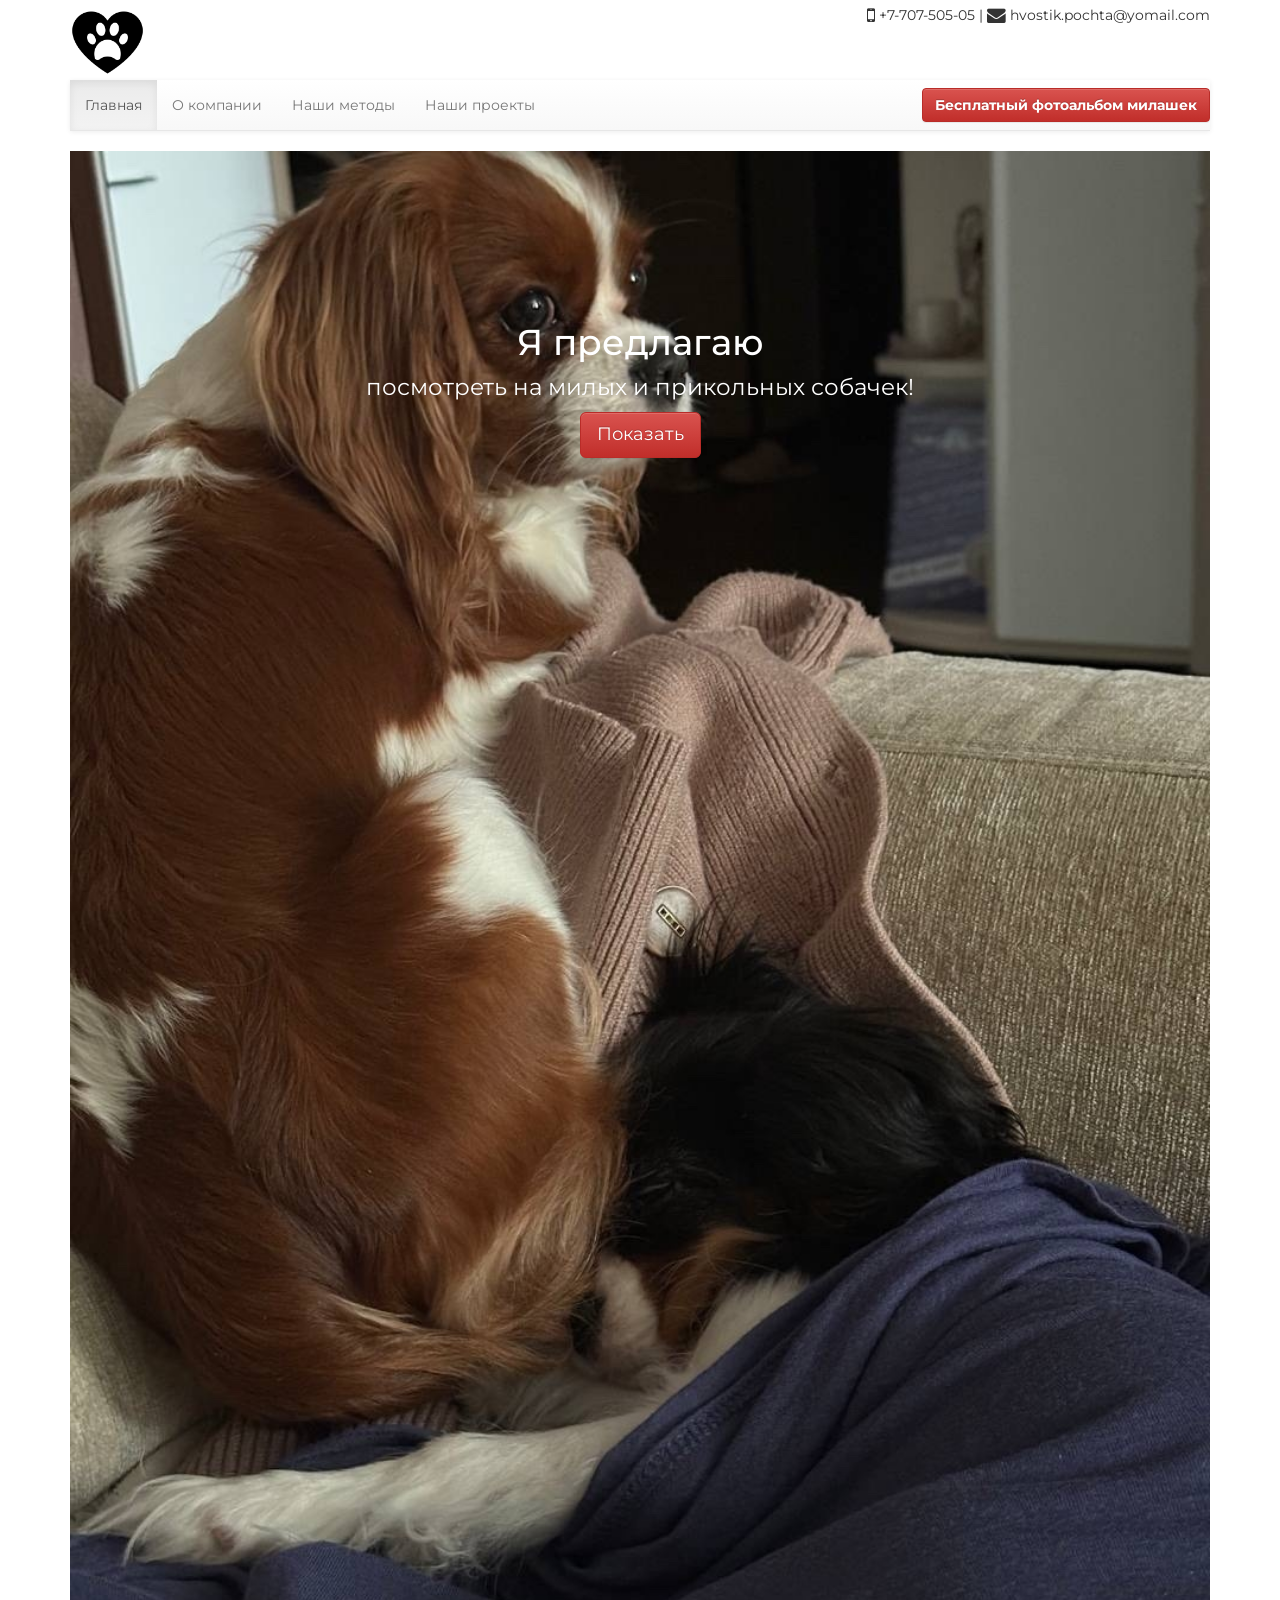
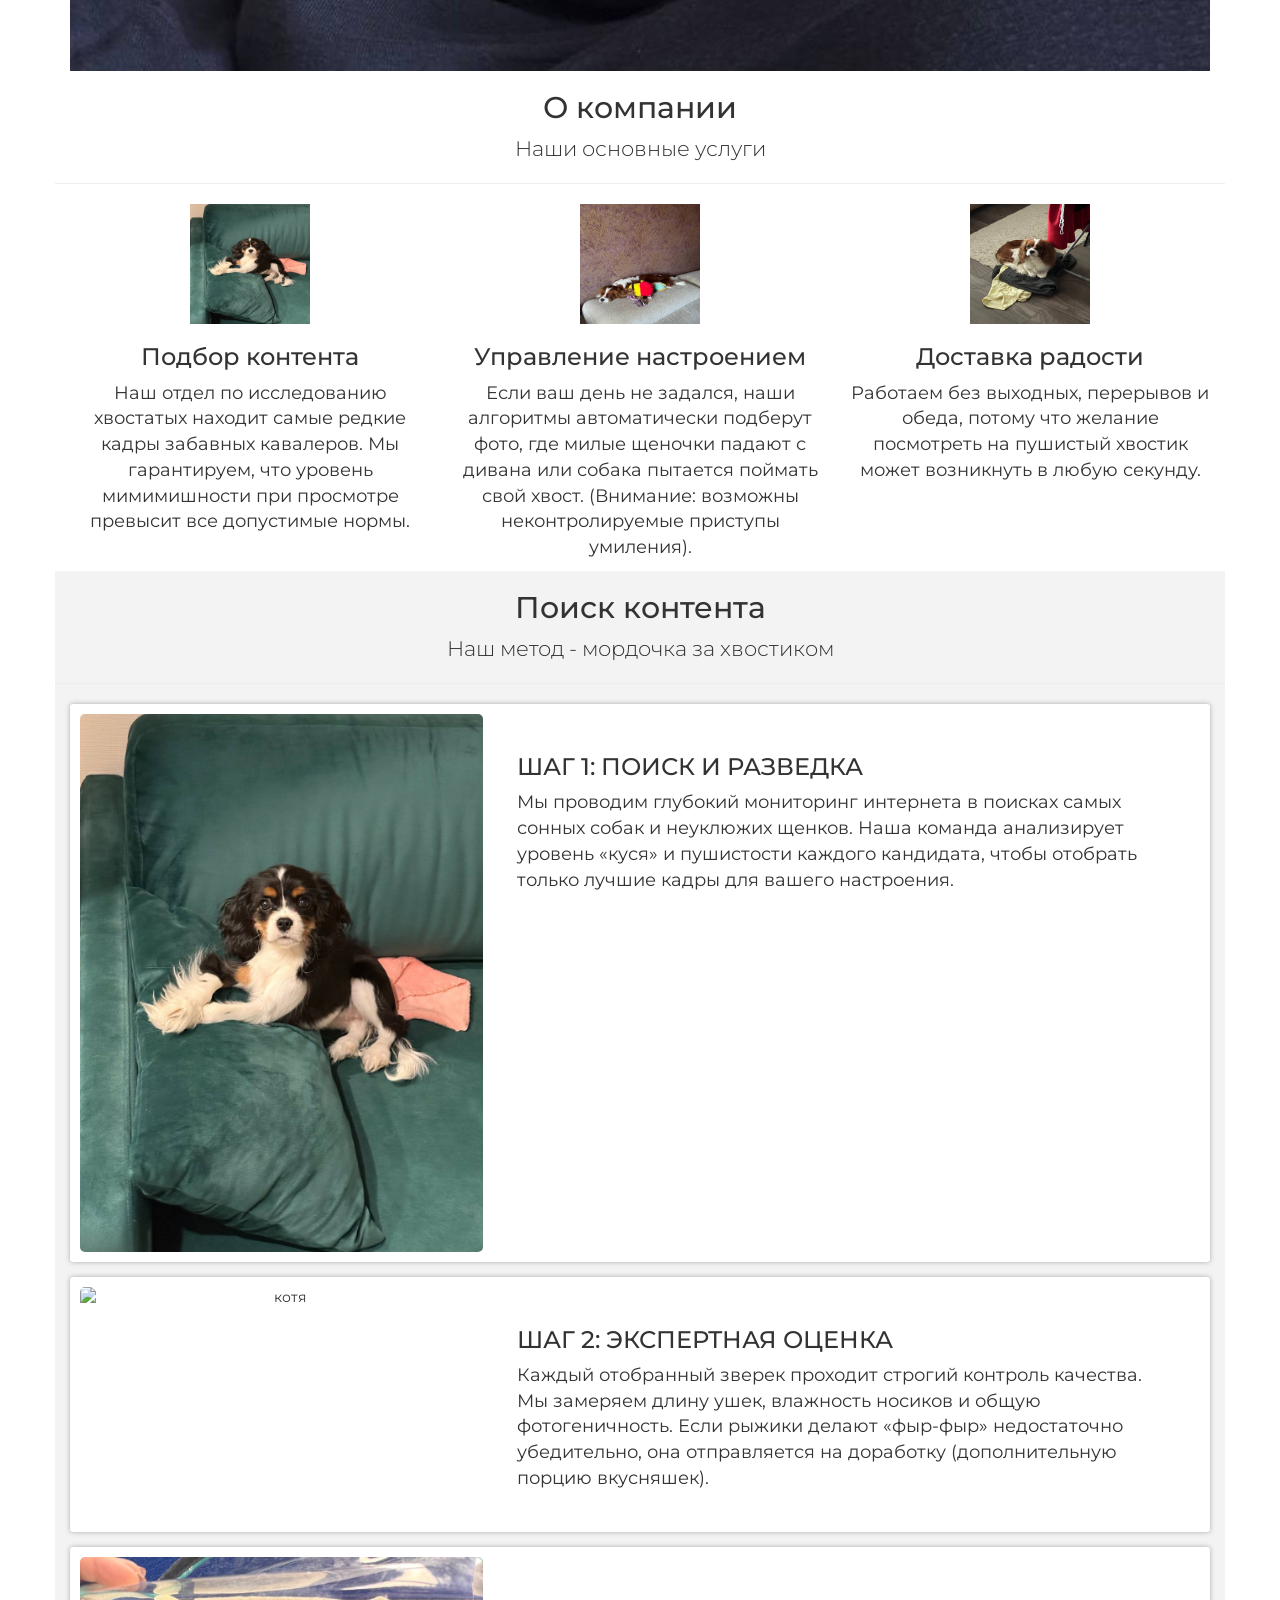
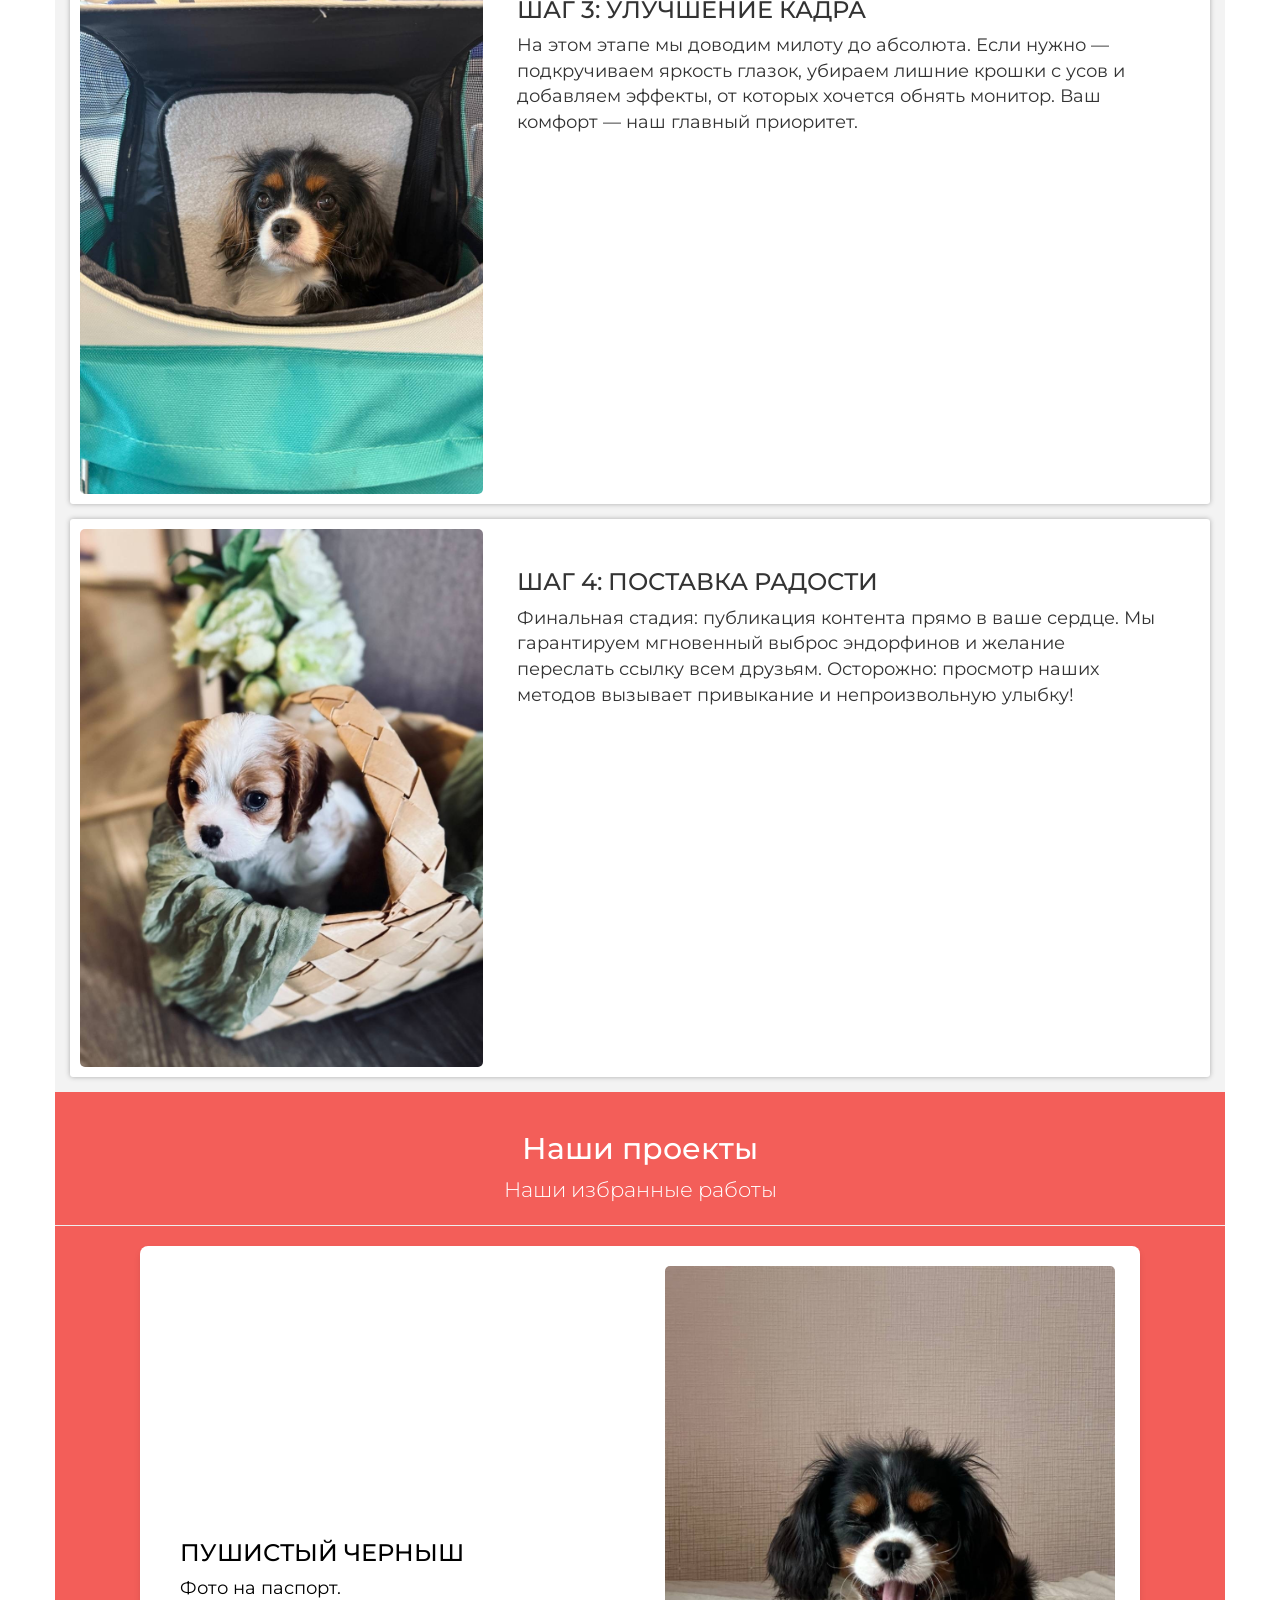
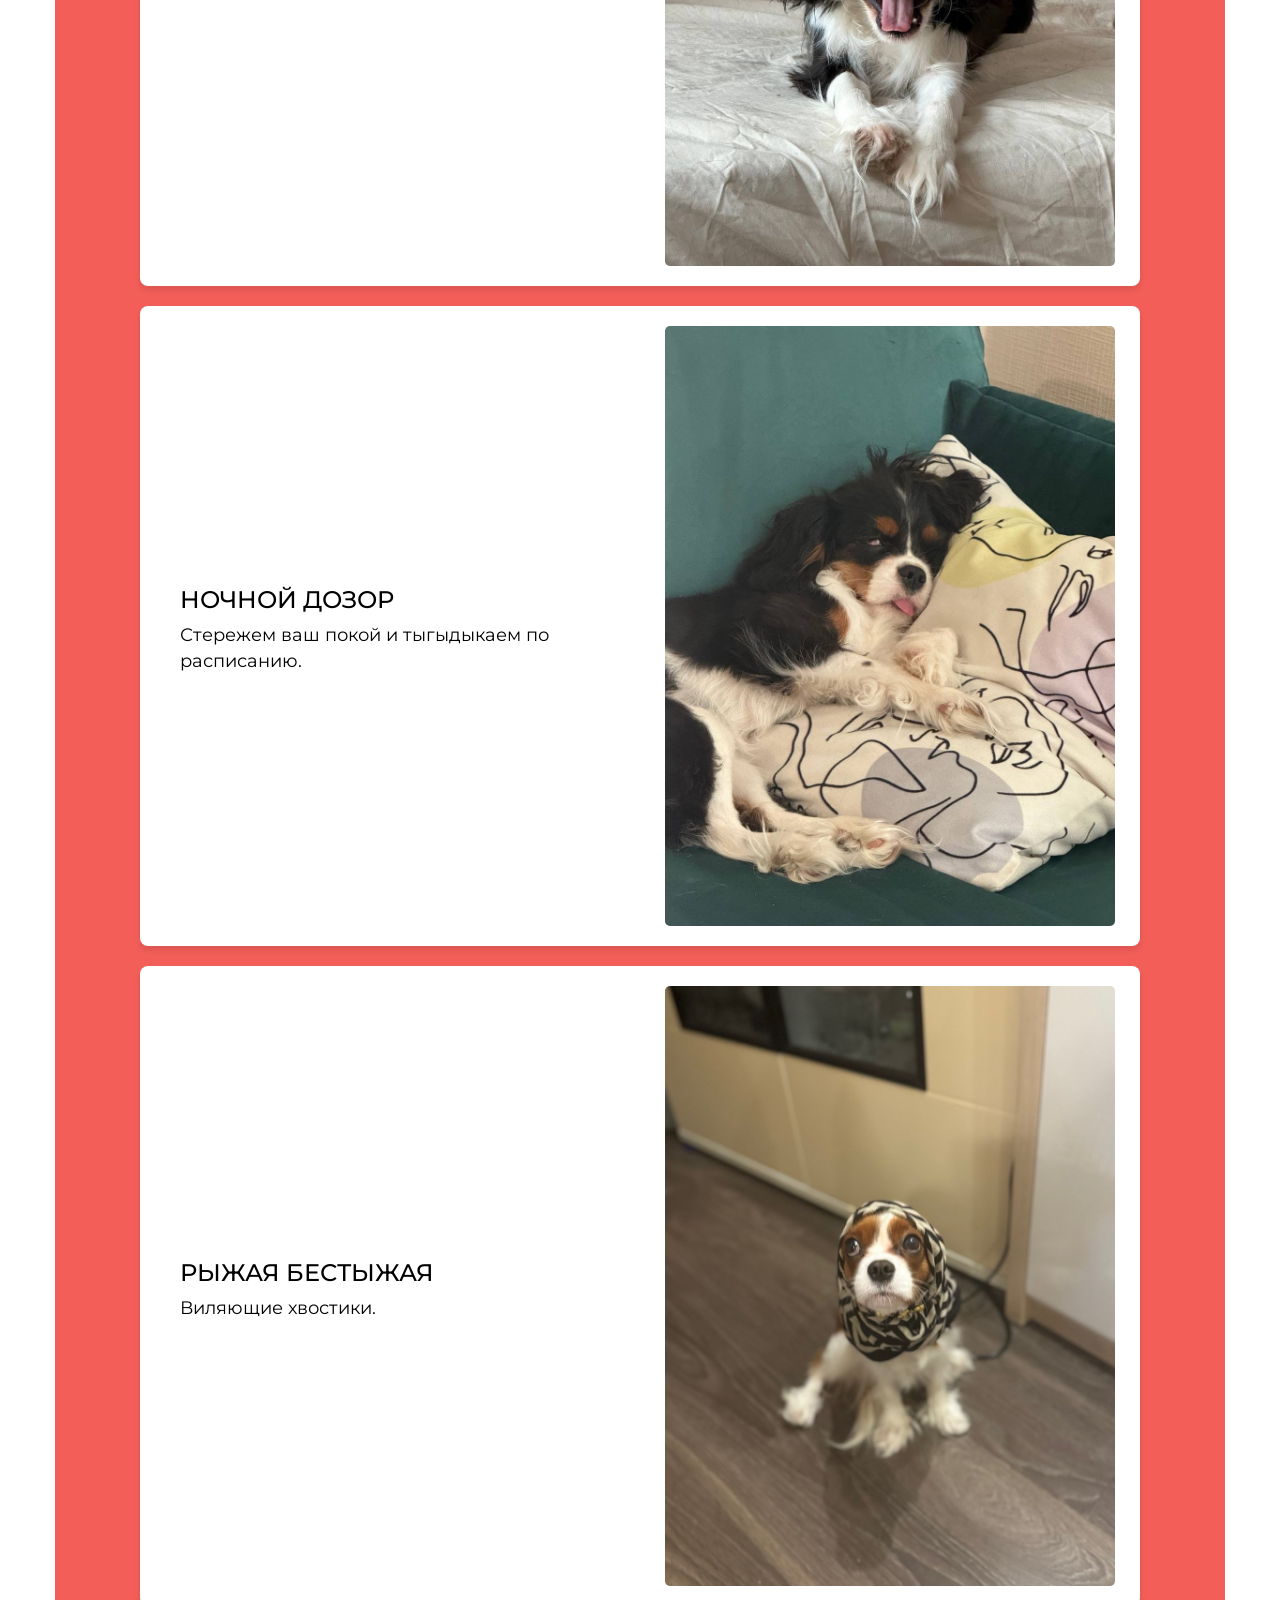
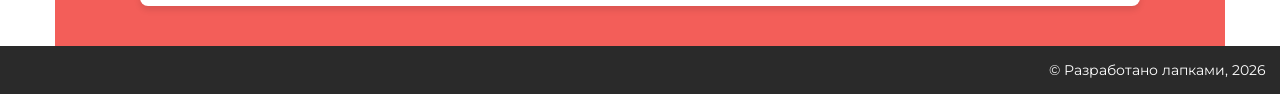
==== lab7/index.html @ e83784ba "Update index.html" ====
<!DOCTYPE html>
<html lang="ru">
<head>
  <!-- Кодировка документа -->
  <meta charset="utf-8">
  <!-- Заголовок страницы -->
  <title>Наши любимчики - кавалеры</title>
  <!-- Подключения таблицы стилей Bootstrap 3 -->
  <link rel="stylesheet" type="text/css" href="css/bootstrap.min.css">
  <!-- Подключение темы со стилями Bootstrap 3 -->
  <link rel="stylesheet" type="text/css" href="css/bootstrap-theme.min.css">
  <!-- Подключение таблицы стилей иконок Awesome -->
  <link rel="stylesheet" type="text/css" href="css/font-awesome.min.css">
  <!-- Подключение таблицы стилей, в которой будем прописывать свои стили -->
   <link href="https://fonts.googleapis.com/css2?family=Montserrat:wght@400;700&display=swap" rel="stylesheet">
  <link rel="stylesheet" type="text/css" href="css/style.css">
  <!-- Подключение библиотеки jQuery для работы скриптов Bootstrap 3 -->
  <script src="js/jquery-1.11.1.min.js"></script>
  <!-- Подключение скриптов Bootstrap 3 -->
  <script src="js/bootstrap.min.js"></script>
</head>
<body>

<!-- Основное содержимое страницы -->

 <!-- Основной контейнер -->
<div class="container">
    <!-- "Шапка" сайта -->
    <header style="padding-top:5px;">
        <div id="logo" style="float:left">
            <img src="images/free-icon-pets-7699693.png" width="75" height="75" alt="Логотип сайта">
        </div>
        <div id="contacts" style="float:right">
            <!--Элемент i служит для вывода иконки Awesome с именем fa-mobile -->
            <i class="fa fa-mobile fa-lg"></i> +7-707-505-05 |
            <i class="fa fa-envelope fa-lg"></i> hvostik.pochta@yomail.com
            <!--CSS свойство margin-left задает отступ 10px слева от предыдущего элемента-->
            <!--CSS свойство color задает цвет элементу i-->
            <!-- <i class="fa fa-facebook-square fa-2x" style="margin-left:10px; color: blue;"></i> -->
        </div>
        <div class="clearfix"></div>
    </header>
    <!-- Навигационное меню -->
    <nav class="navbar navbar-default navbar-static-top">
        <div class="navbar-header">
            <button type="button" class="navbar-toggle collapsed" data-toggle="collapse" data-target="#bs-menu">
                <span class="sr-only">Toggle navigation</span>
                <span class="icon-bar"></span>
                <span class="icon-bar"></span>
                <span class="icon-bar"></span>
            </button>
        </div>
        <div class="collapse navbar-collapse" id="bs-menu">
            <ul class="nav navbar-nav">
                <!-- Активный пункт меню "Главная" -->
                <li class="active"><a href="#">Главная</a></li>
                <!-- Пункт меню "О компании" -->
                <li><a href="#main">О компании</a></li>
                <!-- Пункт меню "Наш метод" -->
                <li><a href="#method">Наши методы</a></li>
                <!-- Пункт меню "Наши проекты" -->
                <li><a href="#work">Наши проекты</a></li>
            </ul>
            <!-- Список, выровненный по правому краю -->
            <ul class="nav navbar-nav navbar-right">
                <!-- Пункт меню "Бесплатная консультация" -->
                <li><a  href="#" style="padding-top:8px; padding-bottom:8px;">
                    <span class="btn btn-danger"><strong>Бесплатный фотоальбом милашек</strong></span></a>
                </li>
            </ul>
        </div>
    </nav>
    <!-- Нижняя часть "шапки" сайта -->
    <div id="header-bottom" style="position:relative;">
        <img src="images/-d-07G5R3zx_JpUdaKZhkP3X6OKw2-sZGeyTzMDNPlHA2qr7PgppaogQWJ6eavjYGU6RfBZCs9wCs8GWPXevIzFo.jpg" style="width:100%;" alt="Баннер">
            <!--Положение элемента зададим свойством top от верхнего края со значением 10% от высоты элемента header-bottom.-->
        <div id="bannertext" style="position:absolute; top:10%; width:100%; text-align:center; color:white;" >
        <!-- Здесь будет текст с кнопкой ...-->
            <div class="hidden-xs">
                <h1>Я предлагаю<br>
                    <small style="color: white;">посмотреть на милых и прикольных собачек!</small>
                </h1>
             </div>
             <div class="hidden-sm hidden-md hidden-lg">
                <p class="lead">Мы предлагаем маркетинг в социальных сетях для бизнеса</p>
            </div>
             <!-- Кнопка "Бесплатная консультация" -->
            <a class="btn btn-danger btn-lg">Показать</a>
        </div>
    </div>
    <!-- Блок об услугах компании -->

    <div id="main">
        <!-- Задаем новый ряд, с выравниванием текста внутри него по центру с помощью CSS свойства text-align -->
        <div class="row" style="text-align:center;">
            <!-- Создаём заголовок h2 с текстом "О компании" -->
            <h2>О компании</h2>
            <!-- Создаем более крупный размер шрифта по сравнению с остальным текстом с помощью класса Bootstrap 3 "lead" -->
            <p class="lead">Наши основные услуги</p>
            <!-- Создаем горизонтальную линию -->
            <hr>
            <!-- Создаем блок, состоящий из 4 колонок Bootstrap 3 -->
            <div class="col-md-4">
                <!-- Отображаем изображение img-1.png -->
                <img src="images/9L8RnVcdxdW7nVenuMqzXA5rNDxojh1IcEWxvuz6eZaZq9_SRKe8z2KE60qTZ-s0ts93t2rMLNHKEuy5ZfLYg5uN.jpg" width="120" height="120" alt="носик">
                <!-- Создаём заголовок внутри колонки -->
                <h3>Подбор контента</h3>
                <!-- Абзац с текстом -->
                <p>Наш отдел по исследованию хвостатых находит самые редкие кадры забавных кавалеров.
                  Мы гарантируем, что уровень мимимишности при просмотре превысит все допустимые нормы.</p>
            </div>
            <div class="col-md-4">
                <img src="images/Egt8Y0XrN0nG9jhuxuhhMpqbQ6O65CnlzZrsG9GB2RC3YHEmy5sMUTBoEVhtk-klaLg2dC7En0WLjHVj9PHDG_4N.jpg" width="120" height="120" alt="собачка">
                <h3>Управление настроением</h3>
                <p>Если ваш день не задался, наши алгоритмы автоматически подберут фото,
                  где милые щеночки падают с дивана или собака пытается поймать свой хвост.
                  (Внимание: возможны неконтролируемые приступы умиления).</p>
            </div>
            <div class="col-md-4">
                <img src="images/Z5oIw9qvH-KtlBH_Sfqhi-kqk7VPvIYsLTDBs3c3voLY-TbViRSTt-0GLynyJLgqrn4dfmXmX3joGYGx0bFygQfp.jpg" width="120" height="120" alt="лисичка">
                <h3>Доставка радости</h3>
                <p> Работаем без выходных, перерывов и обеда, потому что желание посмотреть на пушистый хвостик
                   может возникнуть в любую секунду.</p>
            </div>
        </div>
    </div>

    <div id="method">
        <!-- Создание ряда, с выравниванием текста внутри блока по центру и заполнением фона цветом #f3f3f3 -->
        <div class="row" style="text-align:center; background:#f3f3f3;">
            <!-- Создание заголовка h2 -->
            <h2>Поиск контента</h2>
            <!-- Создание текста под заголовком -->
            <p class="lead">Наш метод - мордочка за хвостиком </p>
            <!-- Создание горизонтальной линии -->
            <hr>
            <!-- Создание 1 блока -->
            <ul style="list-style:none; margin:15px; padding:10px; box-shadow:0 0 5px #aaa;
                background: #FFF; border-radius: 3px; display: flow-root;">
                <!-- display: flow-root автоматически очищает внутренние float элементы -->

                <li class="list1_img" style="float:left; width: 36%;">
                    <img src="images/9L8RnVcdxdW7nVenuMqzXA5rNDxojh1IcEWxvuz6eZaZq9_SRKe8z2KE60qTZ-s0ts93t2rMLNHKEuy5ZfLYg5uN.jpg" class="img-responsive" alt="хахаахаах">
                </li>
                <li class="list1_desc" style="float:left; width:61%; margin-left:1em;">
                    <h3>Шаг 1: Поиск и разведка</h3>
                    <p>Мы проводим глубокий мониторинг интернета в поисках самых сонных собак и неуклюжих щенков.
                       Наша команда анализирует уровень «куся» и пушистости каждого кандидата,
                       чтобы отобрать только лучшие кадры для вашего настроения.</p>
                </li>
            </ul>
            <!-- Создание 2 блока -->
            <ul style="list-style:none; margin:15px; padding:10px; box-shadow:0 0 5px #aaa;
    background: #FFF; border-radius: 3px; display: flow-root;">
                <li class="list1_img" style="float:left; width: 36%;">
                    <img src="lab7/images/eUoAnA3XGg8U453dz5MC_Khb9l4IloID470KPk-o6PBjCZArXdNdPuz_uIRgm9MyvfHKsjmQjq_e9EyobBRmpqke.jpg" class="img-responsive" alt="котя">
                </li>
                <li class="list1_desc" style="float:left; width:61%; margin-left:1em;">
                    <h3>Шаг 2: Экспертная оценка</h3>
                    <p>Каждый отобранный зверек проходит строгий контроль качества.
                      Мы замеряем длину ушек, влажность носиков и общую фотогеничность.
                      Если рыжики делают «фыр-фыр» недостаточно убедительно, она отправляется на доработку (дополнительную порцию вкусняшек).</p>
                </li>
            </ul>
            <!-- Создание 3 блока -->
            <ul style="list-style:none; margin:15px; padding:10px; box-shadow:0 0 5px #aaa;
    background: #FFF; border-radius: 3px; display: flow-root;">
                <li class="list1_img" style="float:left; width: 36%;">
                    <img src="images/LkMfW7oZ-dDNdHjDl6GIMez-XQ_PmJC560yITLGH01djNVQRw4l00J3imvUtv9-WdsLs39CeSF8u5bA2Q-VtDyY5.jpg" class="img-responsive" alt="кот за работой">
                </li>
                <li class="list1_desc" style="float:left; width:61%; margin-left:1em;">
                    <h3>Шаг 3: Улучшение кадра</h3>
                    <p>На этом этапе мы доводим милоту до абсолюта.
                    Если нужно — подкручиваем яркость глазок, убираем лишние крошки с усов и добавляем эффекты,
                     от которых хочется обнять монитор. Ваш комфорт — наш главный приоритет.</p>
                </li>
            </ul>
            <!-- Создание 4 блока -->
            <ul style="list-style:none; margin:15px; padding:10px; box-shadow:0 0 5px #aaa;
    background: #FFF; border-radius: 3px; display: flow-root;">
                <li class="list1_img" style="float:left; width: 36%;">
                    <img src="images/N6WhNifP9NHGq-YM4B33ZwwhBWzvxMYq8h3jx869J4GlENt8dnOUfjRASRWb_Fge-s9u1_X_HNI9yD7odVgD5Qya.jpg" class="img-responsive" alt="лисица">
                </li>
                <li class="list1_desc" style="float:left; width:61%; margin-left:1em;">
                    <h3>Шаг 4: Поставка радости</h3>
                    <p>Финальная стадия: публикация контента прямо в ваше сердце.
                      Мы гарантируем мгновенный выброс эндорфинов и желание переслать ссылку всем друзьям.
                      Осторожно: просмотр наших методов вызывает привыкание и непроизвольную улыбку!</p>
                </li>
            </ul>
        </div>
    </div>

   <div id="work">
    <div class="row project-header">
        <h2>Наши проекты</h2>
        <p class="lead">Наши избранные работы</p>
        <hr>

        <ul class="project-card">
            <li class="list1_desc">
                <h3>Пушистый черныш</h3>
                <p>Фото на паспорт.</p>
            </li>
            <li class="list1_img">
                <img src="images/yQRzvJonOp8AYH6XwbSgcHWzbkTl4Wfo9fcInWPP4TEHQ6K26UyEBM6_X5RW8ROpVtGfmRQ4rjyfF1PKPjMwLNx_.jpg" class="img-responsive" alt="полёт нормальный">
            </li>
        </ul>

        <ul class="project-card">
            <li class="list1_desc">
                <h3>Ночной дозор</h3>
                <p>Стережем ваш покой и тыгыдыкаем по расписанию.</p>
            </li>
            <li class="list1_img">
                <img src="images/vXPKRpKYdPHeRxigDZwCg4lv5ibTsv0HjsA_9k2qs8nAvkiz6dcv-rRGwubLsdmEFxjhdGmPHQnPLbLYzX8Du4xx.jpg" class="img-responsive" alt="Зима близко">
            </li>
        </ul>

        <ul class="project-card">
            <li class="list1_desc">
                <h3>Рыжая бестыжая</h3>
                <p>Виляющие хвостики.</p>
            </li>
            <li class="list1_img">
                <img src="images/zfQpbNT5leI-o4VBlmyRfqF1w4QZan4KnDqg7je-3ec_R92cNz7_vCc-nUgQq1EgRUc_HgRGtDawTkh03Oi1Uvx4.jpg" class="img-responsive" alt="oops">
            </li>
        </ul>
    </div>
</div>
</div>
<!-- Подвал сайта -->
<footer>
    <!-- Текст внутри блока выровнен по правому краю. Цвет фона блока #2a2a2a, значения полей от блока до его содержимого равно 1em, цвет текста внутри блока белый (#fff) -->
    <div style="text-align:right; background:#2a2a2a; padding:1em; color: #fff;">
       © Разработано лапками, 2026
    </div>
</footer>


</body>
</html>
---- lab7/css/style.css ----
﻿ul, ol {
margin: 0;
}

a {
  color: #1B242F;
  text-decoration: none;
}

a:hover,
a:focus {
  color: #E74C3C;
  text-decoration: underline;
}

li.fb a span {
width: 30px;
height: 30px;
background: url(../images/img-sprite.png)no-repeat -59px -1px #1287BF;
float: left;
}

body{
  font-family: 'Montserrat', sans-serif;
}

p {
    font-size: 18px;
}

ul.header_box li span {
color: #555;
}

.header_top {
float: right;
}

.logo {
float: left;
}

ul.header_box li {
display: inline-block;
}

ul.header_box {
list-style: none;
padding: 0;
float: left;
margin: 3px 20px 0 0px;
}

ul.header_box li.mobile_left {
border-right: 1px solid #E1E1E1;
padding-right: 15px;
}

ul.facebook {
list-style: none;
padding: 0;
float: left;
}

#banner {
  position: relative;
  width: 100%;
  height: 100%;
}
#banner img {
  width: 100%;
}
#bannertext {
position: absolute;
top: 10%;
margin: auto;
width: 100%;
height: 100%;
line-height:100%;
 }

i.icon1 {
width: 100px;
height: 100px;
background: url(../images/img-sprite.png)no-repeat -95px 1px;
display: inline-block;
}

i.icon2 {
width: 100px;
height: 100px;
background: url(../images/img-sprite.png)no-repeat -199px 1px;
display: inline-block;
}

i.icon3 {
width: 100px;
height: 100px;
background: url(../images/img-sprite.png)no-repeat -95px -91px;
display: inline-block;
}

.approach {
background: #f3f3f3;
padding: 1em 0 1em;
}


.header {
background: #f0f2f4;
border-bottom: 1px solid #e6e7e7;
height:100%;
margin: 5px;
}

.work {
padding: 1em 0;
background: #f35e59;
color: #fff;
}

ul.list2 {
list-style: none;
margin: 15px;
padding: 10px;
box-shadow: 0 0 5px #aaa;
position: relative;
margin-bottom: 1em;
background: #FFF;
border-radius: 3px;
}

ul.list2 li.list1_desc {
float: left;
width: 20%;
padding: 1em;
text-align: right;
}

ul.list2 li.list1_img {
float: right;
width: 75%;
}

.footer {
background: #2a2a2a;
padding: 1em 0;
color: #fff;
}

.social li a i.facebook {
background-position: 5px -46px;
}

.social li a i {
width: 50px;
height: 50px;
display: block;
background: url(../images/img-sprite.png) no-repeat;
border: 2px solid #515151;
border-radius: 3px;
-webkit-border-radius: 3px;
-moz-border-radius: 3px;
-o-border-radius: 3px;
}

/* element.style {
} */
.social li:first-child {
margin-left: 0;
}
.social li {
display: inline-block;
margin-left: 12px;
}

.social li a i.twitter {
background-position: -34px -46px;
}

.social li a i.google {
background-position: -1px -87px;
}

.social li a i.linkedin {
background-position: -36px -85px;
}

/* Шапка раздела */
.project-header {
    text-align: center;
    background: #f35e59;
    color: #fff;
    padding: 20px 0;
}

/* Сама карточка (заменяем float на flex) */
.project-card {
    display: flex;
    align-items: center; /* Центрируем всё по вертикали */
    justify-content: space-around; /* Равномерно распределяем место */

    list-style: none;
    margin: 20px auto;
    padding: 20px;
    width: 90%; /* Чтобы не прилипало к краям экрана */
    max-width: 1000px;

    background: #FFF;
    color: black;
    border-radius: 8px;
    box-shadow: 0 4px 6px rgba(0,0,0,0.1);

    /* Плавность для ховера */
    transition: all 0.3s ease;
}

/* Тот самый ХОВЕР */
.project-card:hover {
    transform: translateY(-10px); /* Приподнимаем карточку */
    box-shadow: 0 12px 20px rgba(0,0,0,0.2); /* Усиливаем тень */
    border-left: 10px solid #f35e59; /* Добавляем красную полоску слева */
}

/* Стили для текста внутри карточки */
.list1_desc {
    flex: 1; /* Занимает пропорциональное место */
    text-align: left;
    padding: 20px;
}

.list1_desc h3 {
    font-family: 'Montserrat', sans-serif;
    margin-bottom: 10px;
    text-transform: uppercase; /* Все буквы большие для стиля */
}

/* Стили для картинки */
.list1_img {
    flex: 1;
}

.list1_img img {
    width: 100%;
    max-width: 450px;
    height: auto;
    border-radius: 5px;
    display: block;
    margin: 0 auto;
}
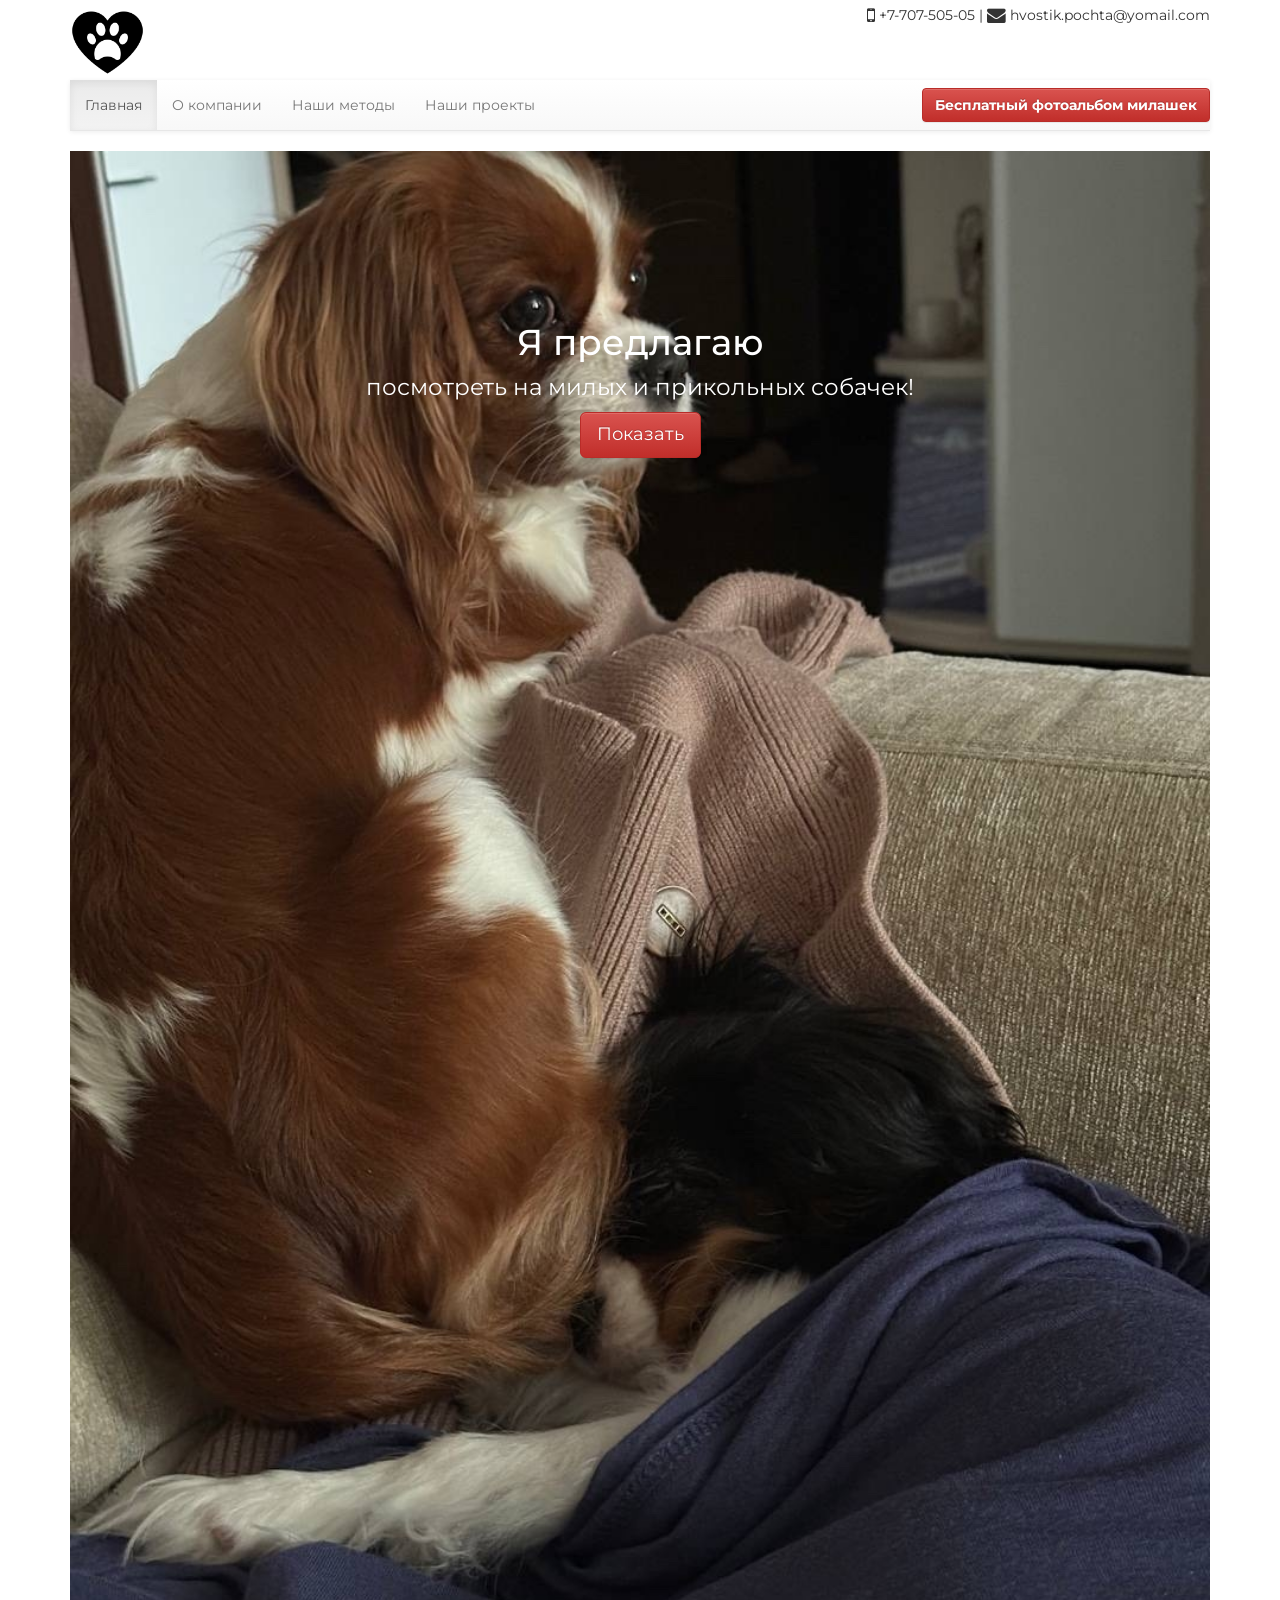
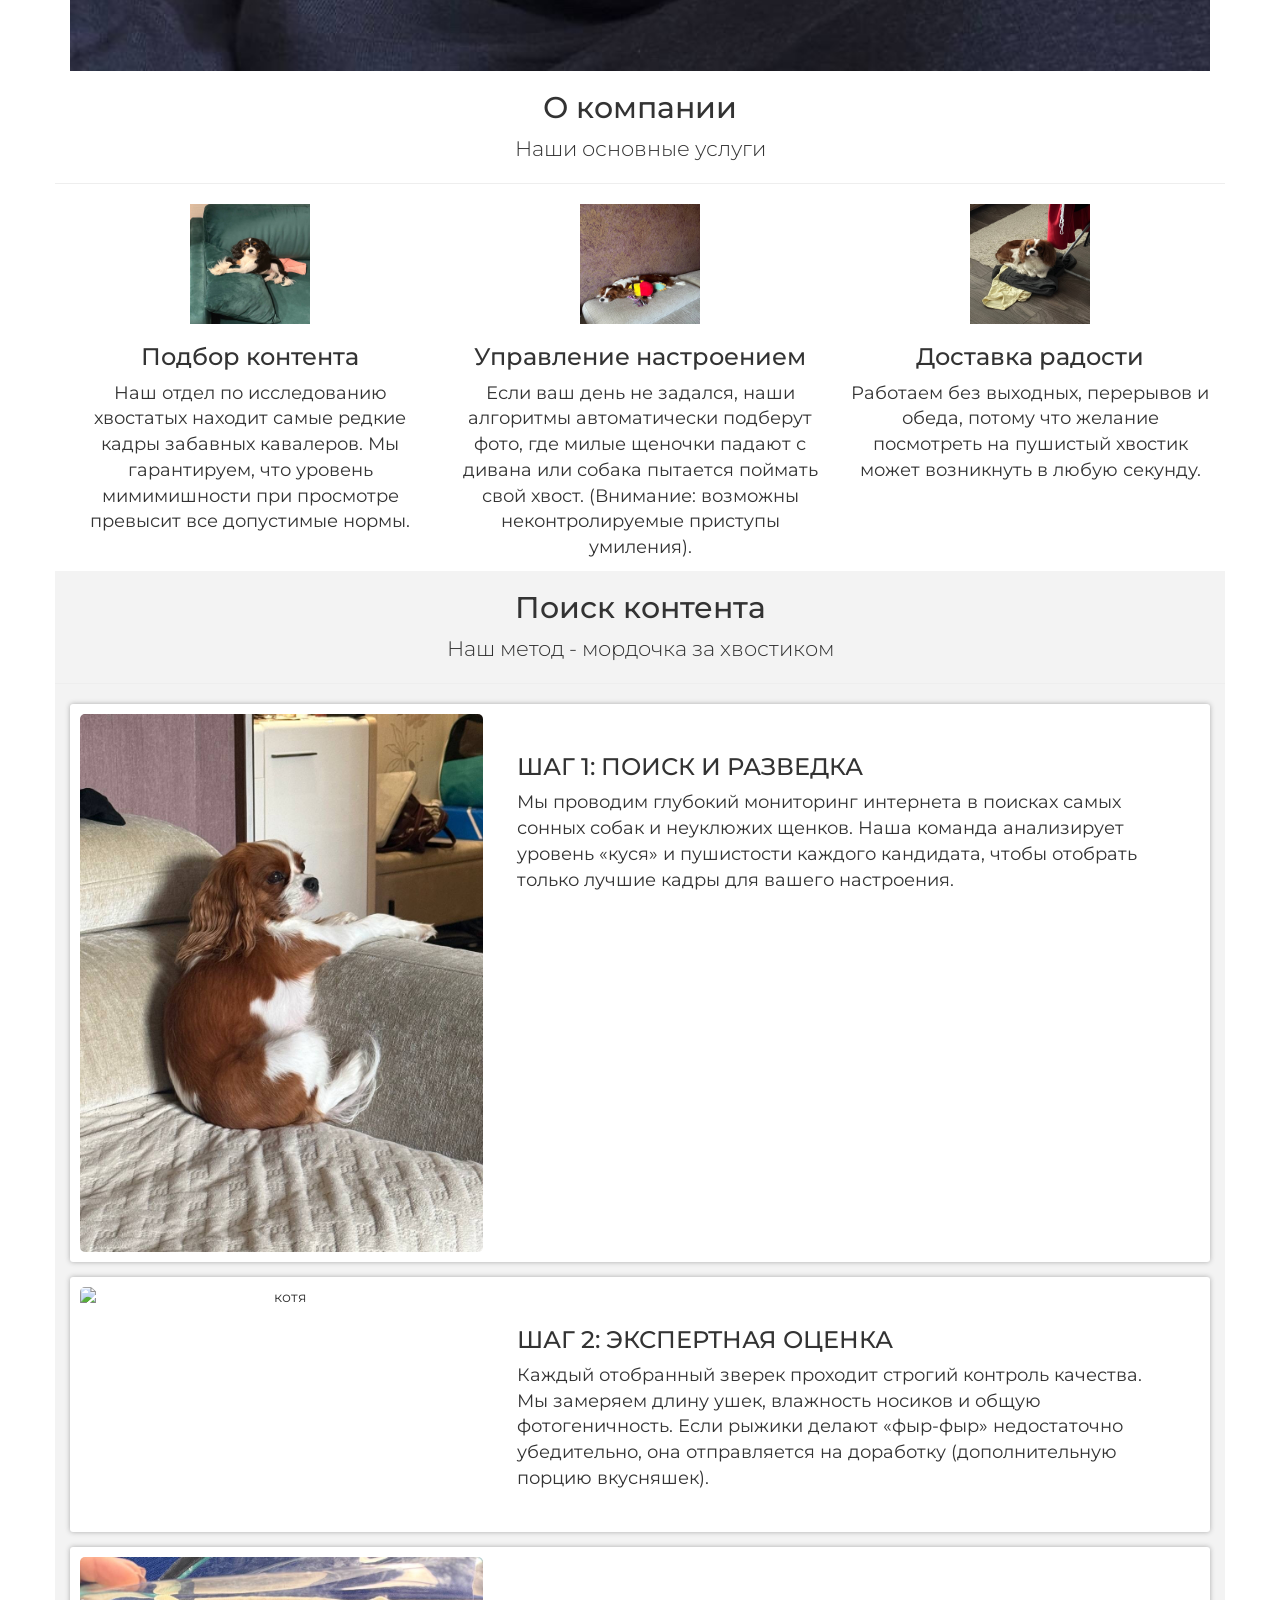
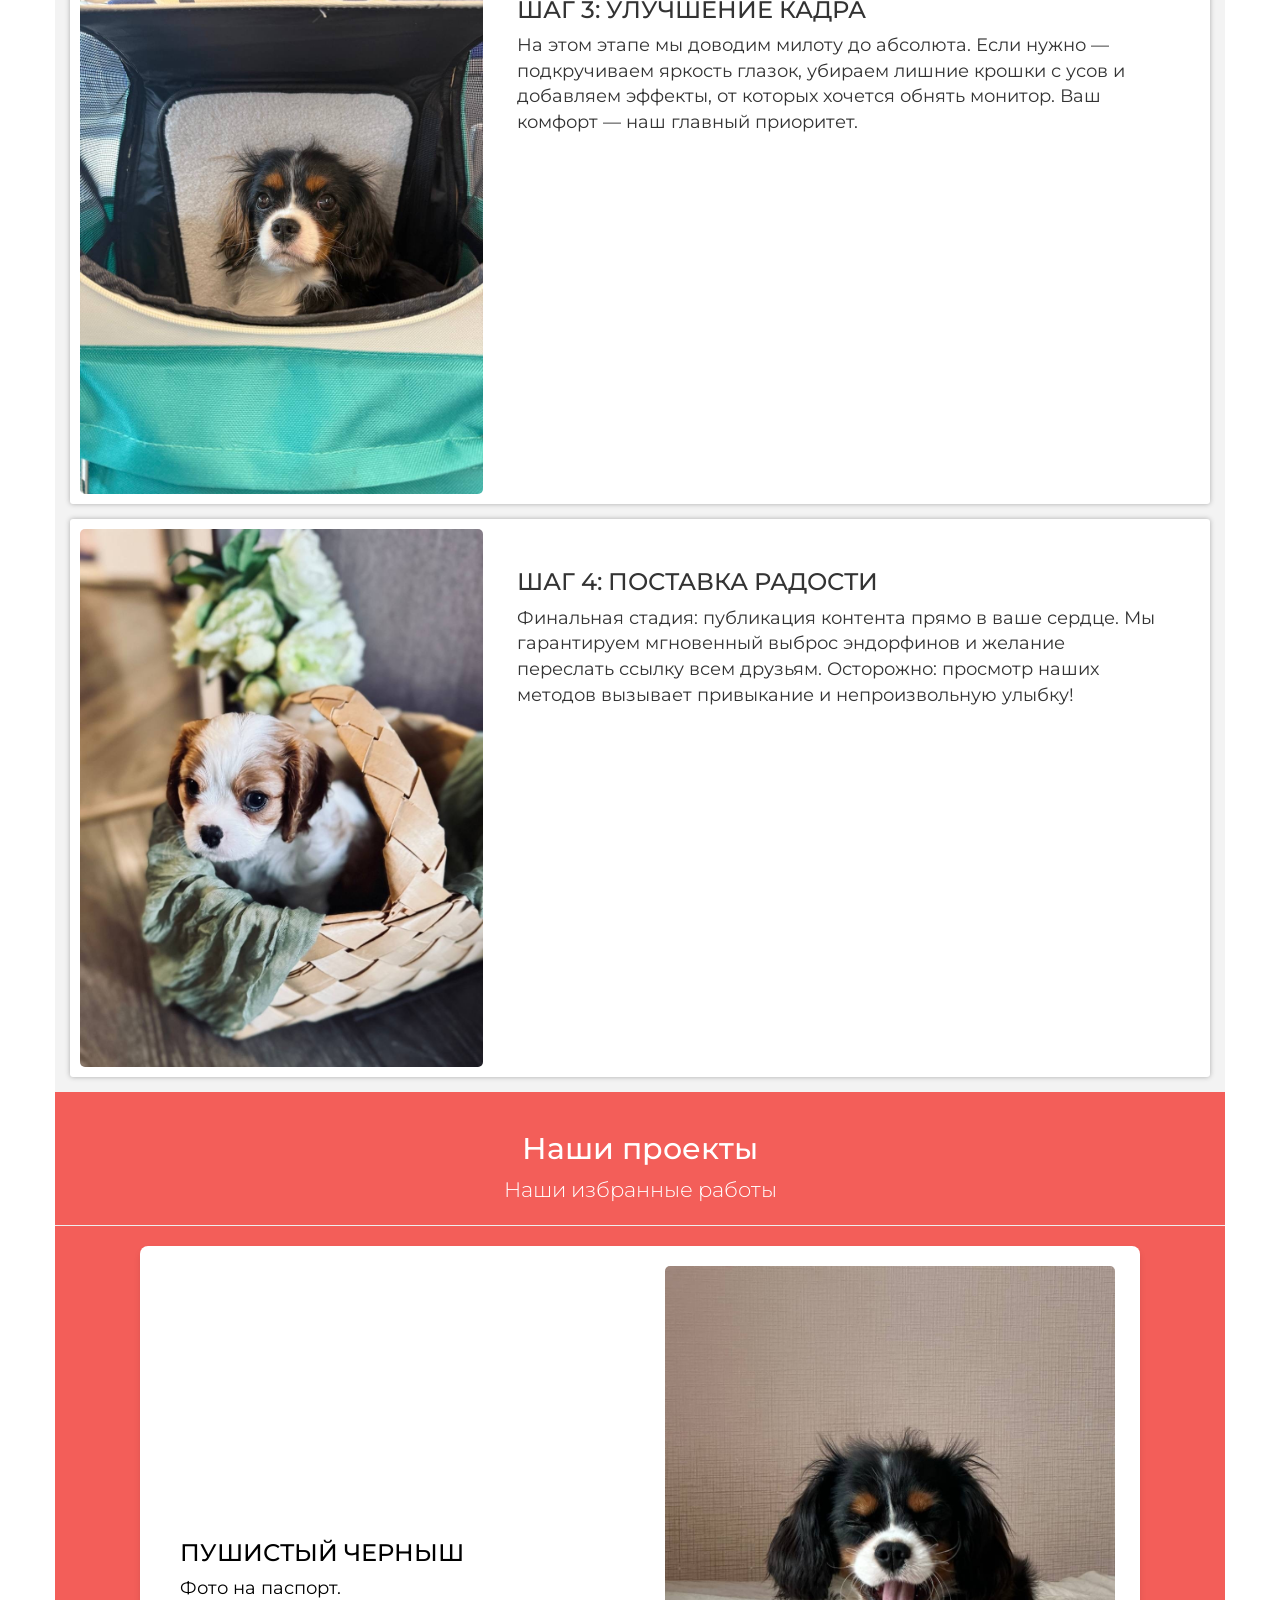
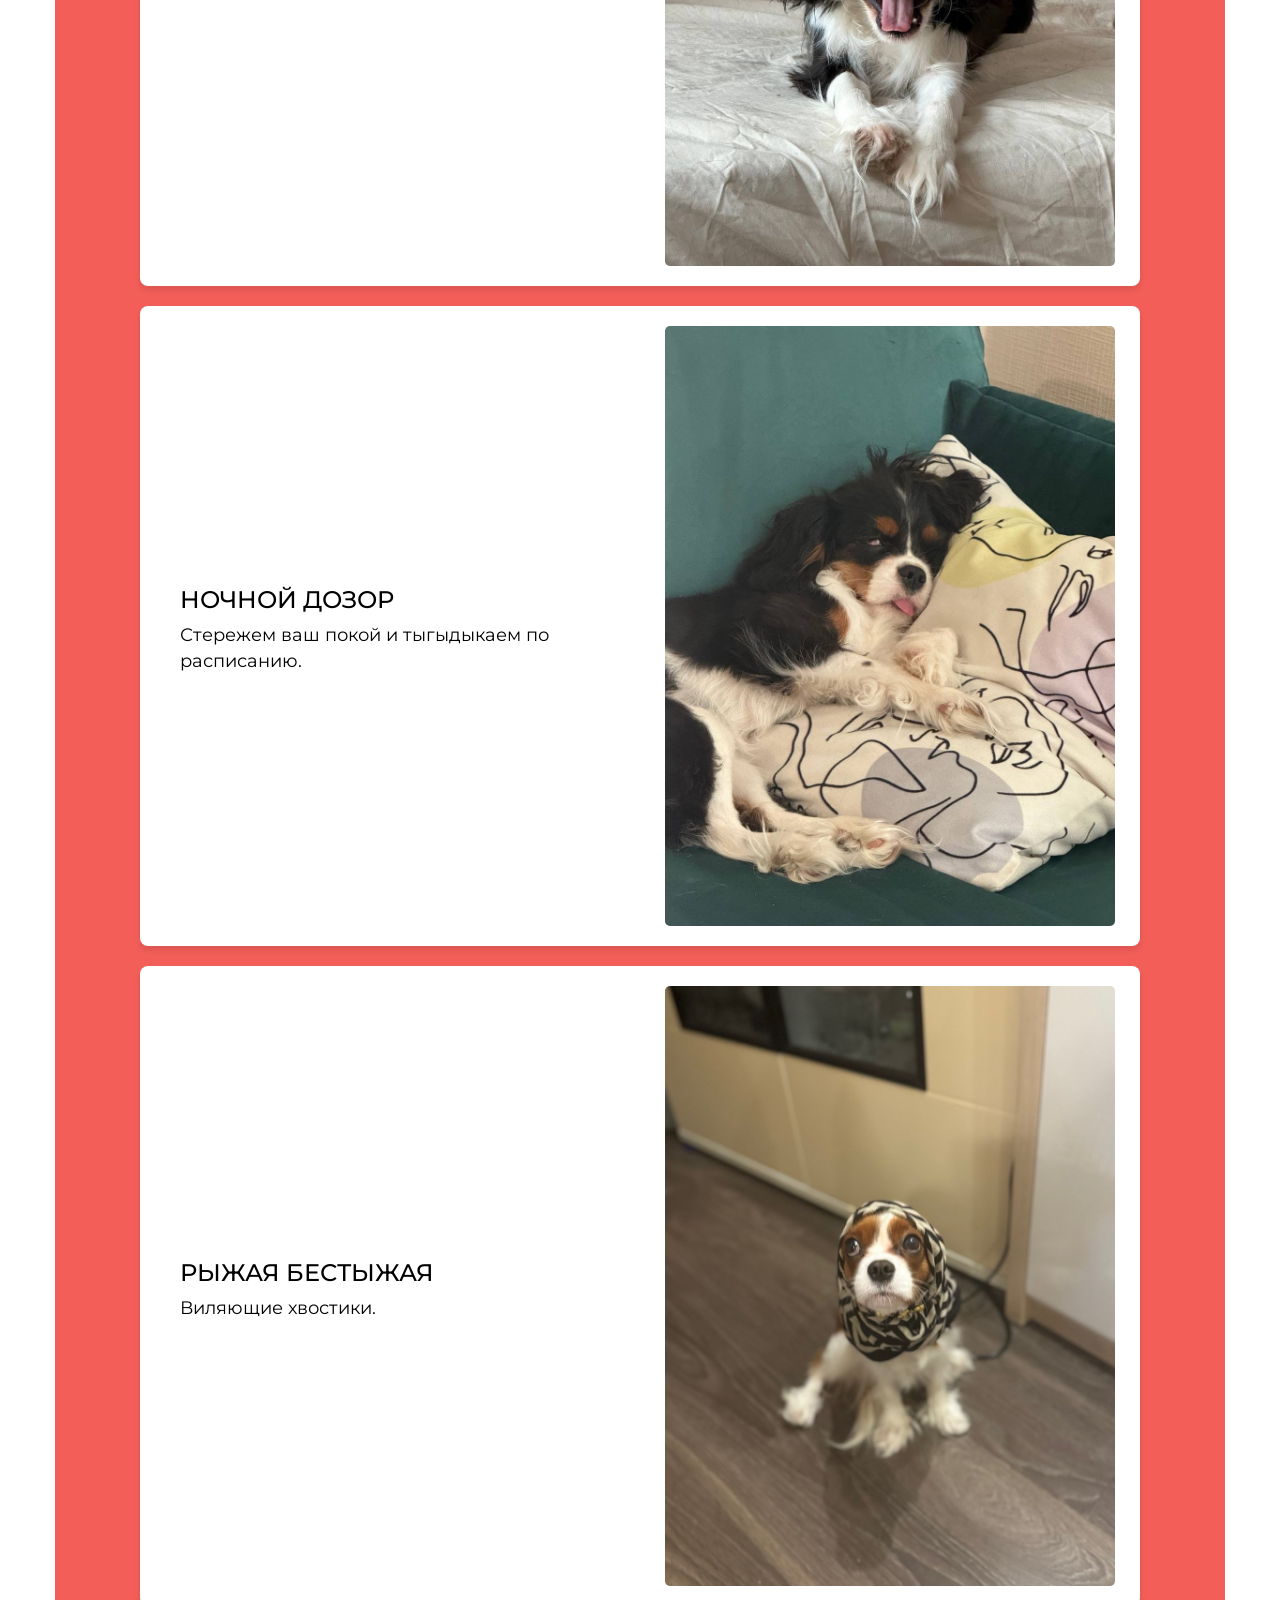
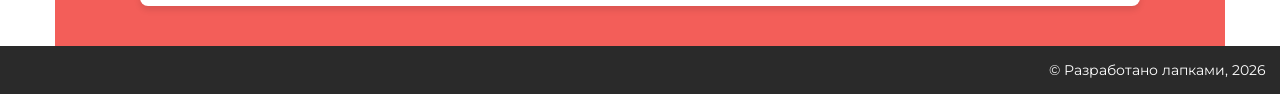
==== commit 14596da2: "Update index.html" ====
--- a/lab7/index.html
+++ b/lab7/index.html
@@ -140,7 +140,7 @@
                 <!-- display: flow-root автоматически очищает внутренние float элементы -->
 
                 <li class="list1_img" style="float:left; width: 36%;">
-                    <img src="images/9L8RnVcdxdW7nVenuMqzXA5rNDxojh1IcEWxvuz6eZaZq9_SRKe8z2KE60qTZ-s0ts93t2rMLNHKEuy5ZfLYg5uN.jpg" class="img-responsive" alt="хахаахаах">
+                    <img src="images/QcLvCeOy8VMKohmF7JPq0rqHW8NdfZvK1Ou1_bJbeZX13JyrC-i9G6w2nYUcGjvDl1BqNgBZ5ktw0Sns41Taaz1a.jpg" class="img-responsive" alt="хахаахаах">
                 </li>
                 <li class="list1_desc" style="float:left; width:61%; margin-left:1em;">
                     <h3>Шаг 1: Поиск и разведка</h3>
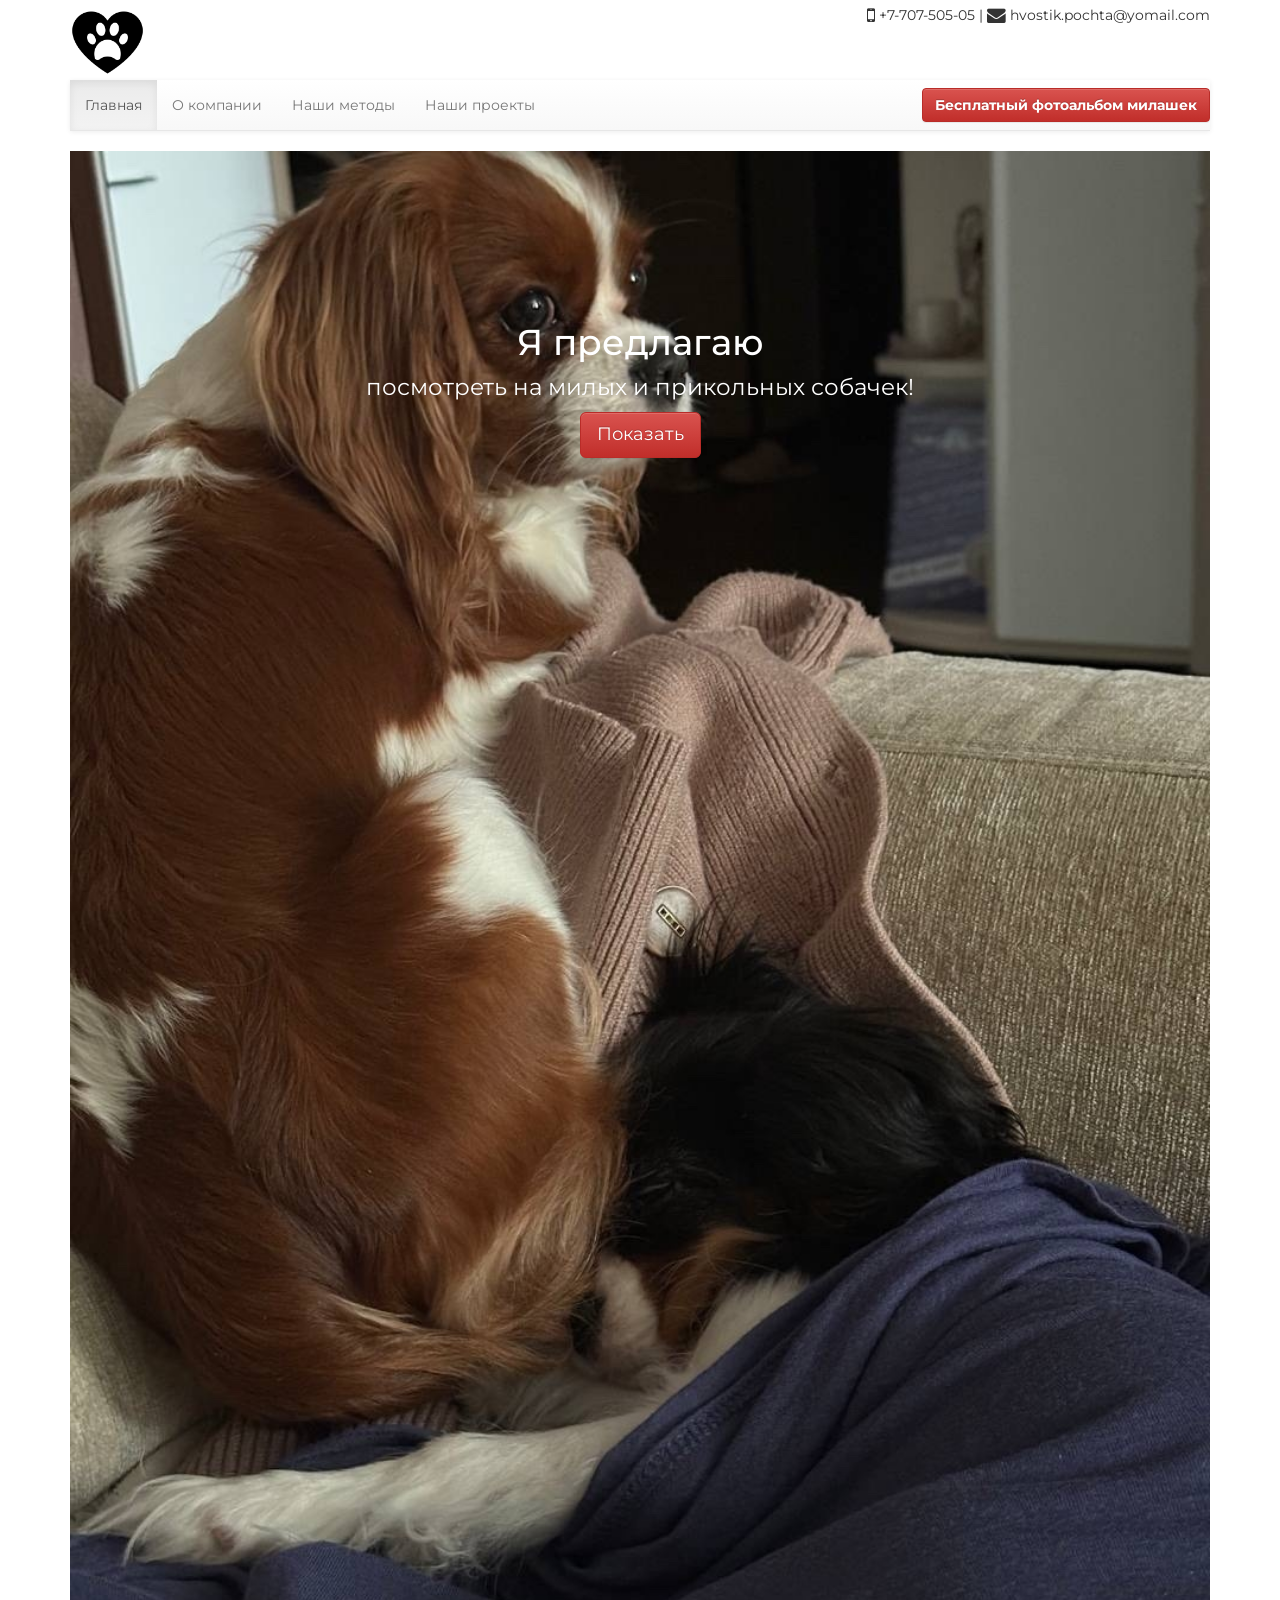
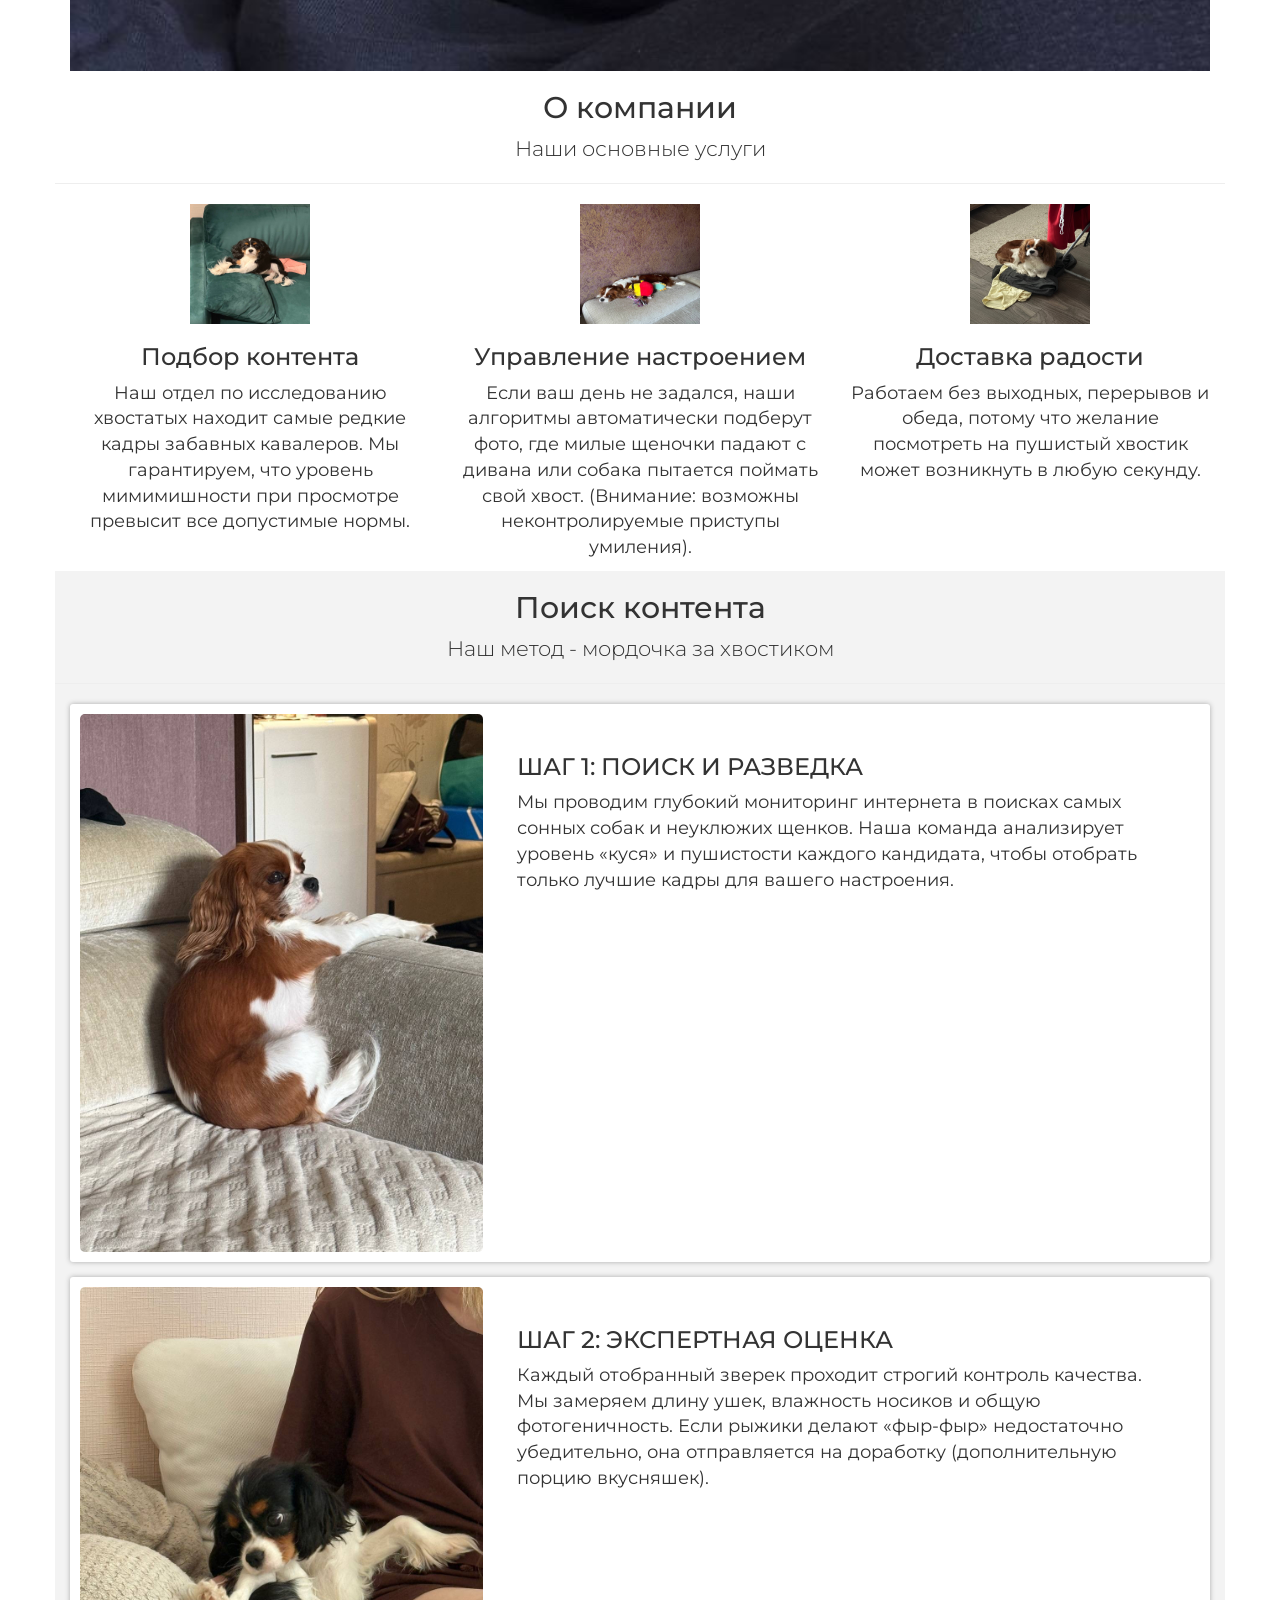
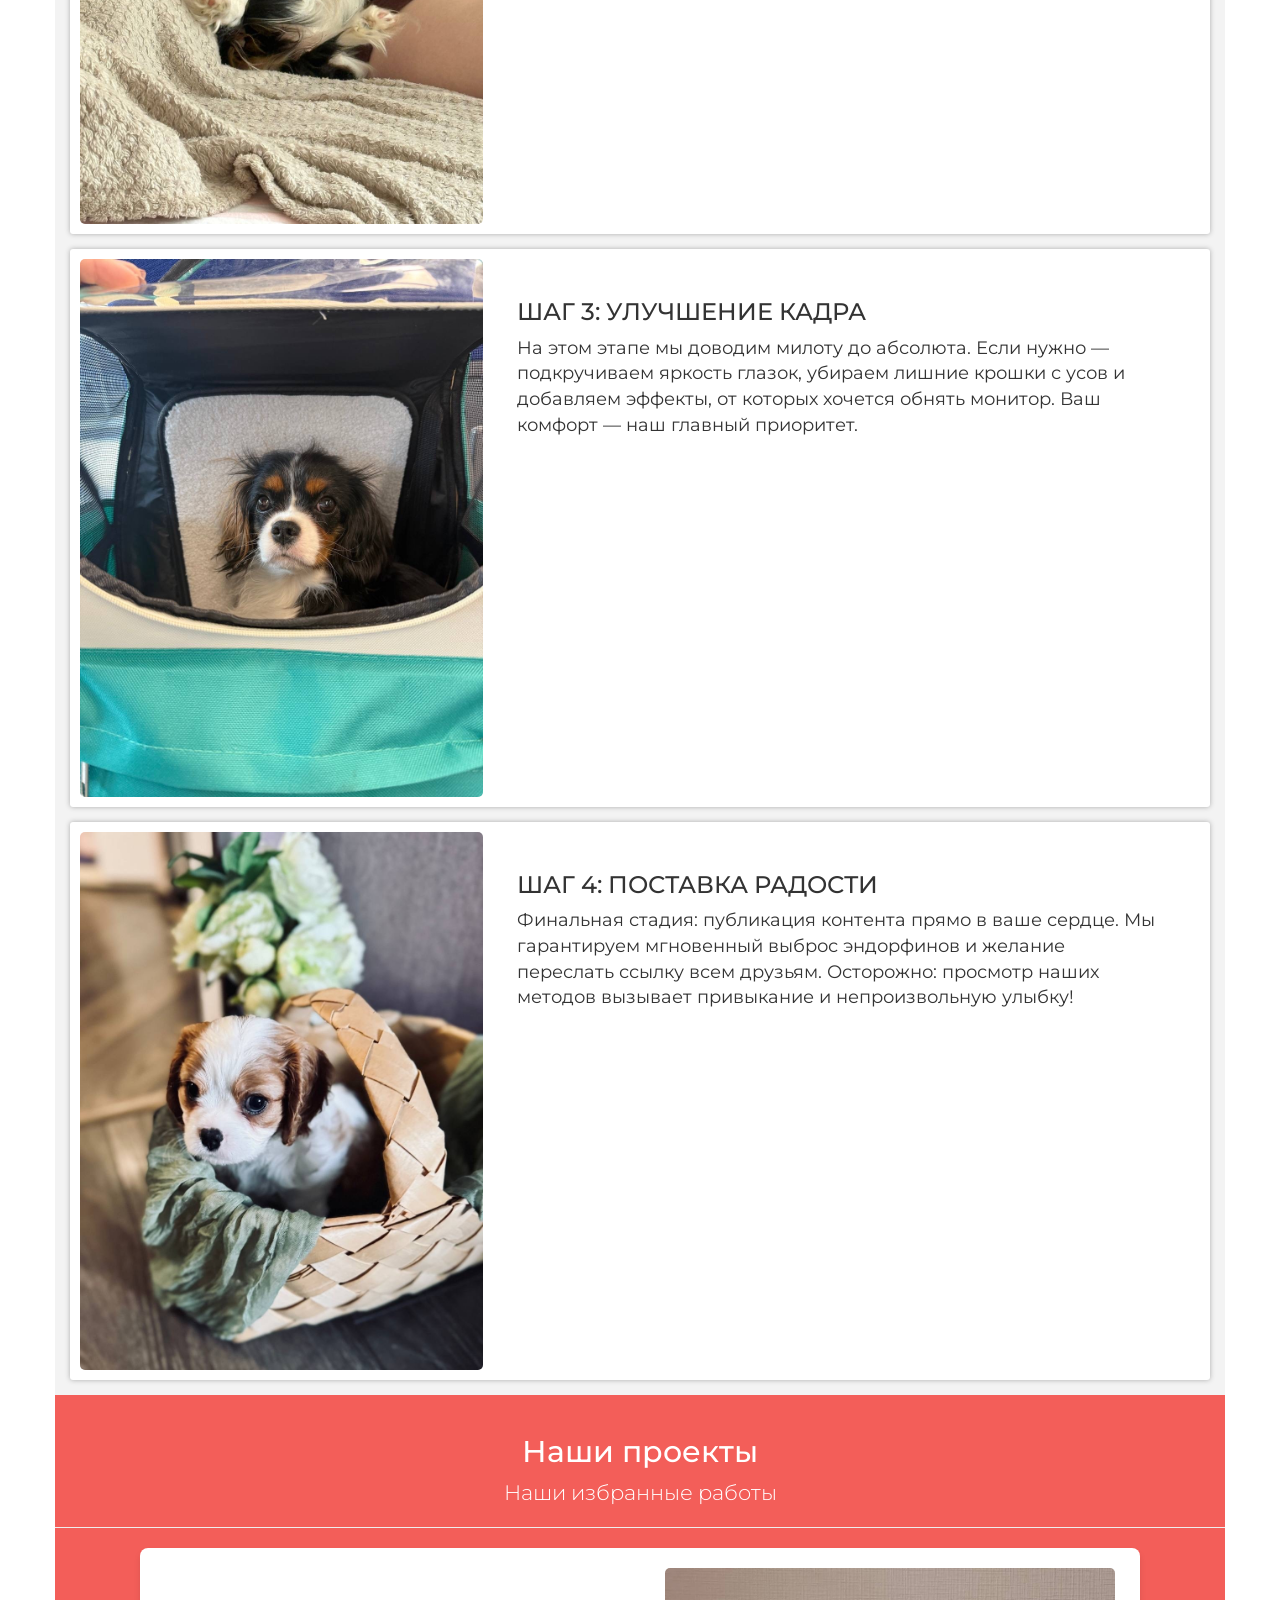
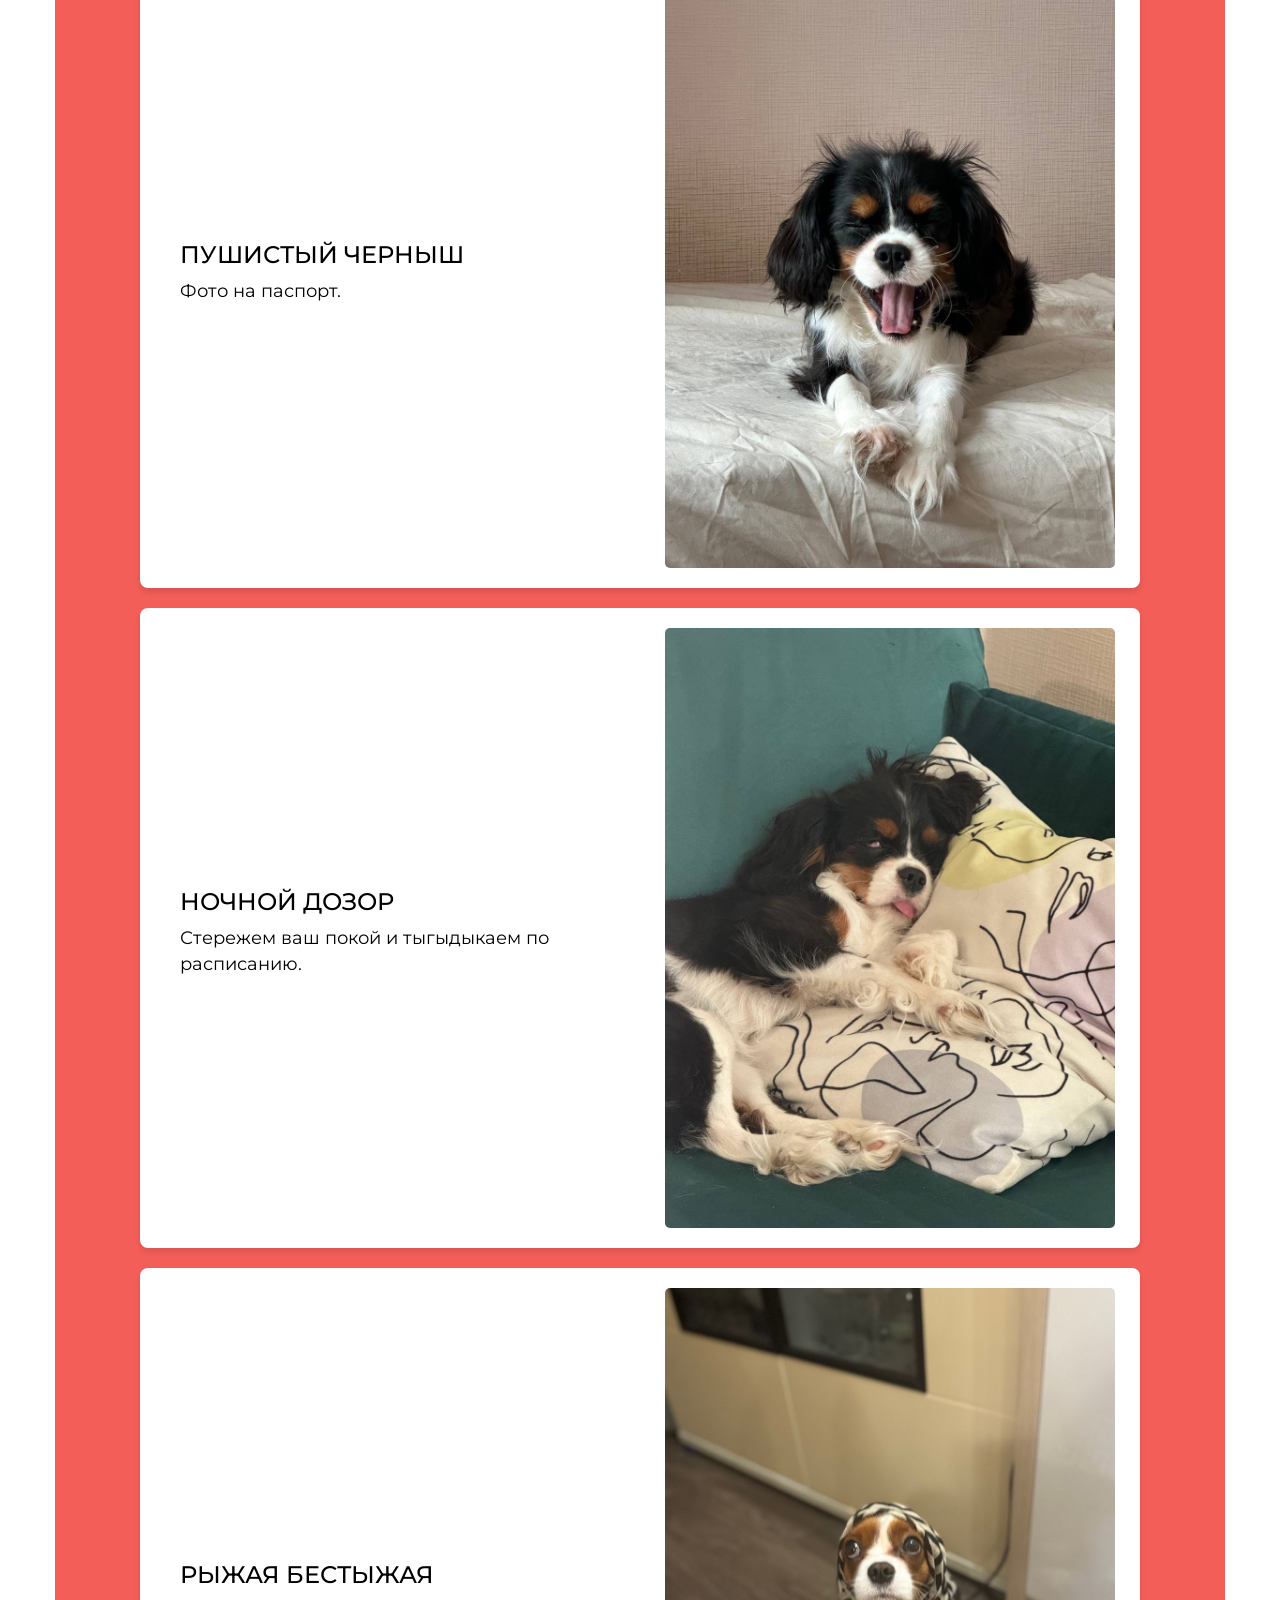
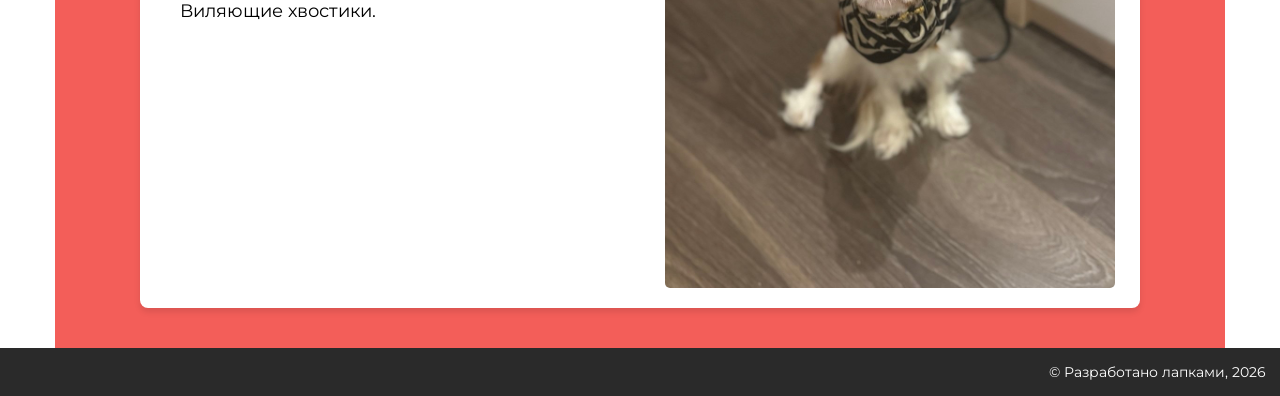
==== commit ea92d805: "Update index.html" ====
--- a/lab7/index.html
+++ b/lab7/index.html
@@ -153,7 +153,7 @@
             <ul style="list-style:none; margin:15px; padding:10px; box-shadow:0 0 5px #aaa;
     background: #FFF; border-radius: 3px; display: flow-root;">
                 <li class="list1_img" style="float:left; width: 36%;">
-                    <img src="lab7/images/eUoAnA3XGg8U453dz5MC_Khb9l4IloID470KPk-o6PBjCZArXdNdPuz_uIRgm9MyvfHKsjmQjq_e9EyobBRmpqke.jpg" class="img-responsive" alt="котя">
+                    <img src="images/eUoAnA3XGg8U453dz5MC_Khb9l4IloID470KPk-o6PBjCZArXdNdPuz_uIRgm9MyvfHKsjmQjq_e9EyobBRmpqke.jpg" class="img-responsive" alt="котя">
                 </li>
                 <li class="list1_desc" style="float:left; width:61%; margin-left:1em;">
                     <h3>Шаг 2: Экспертная оценка</h3>
